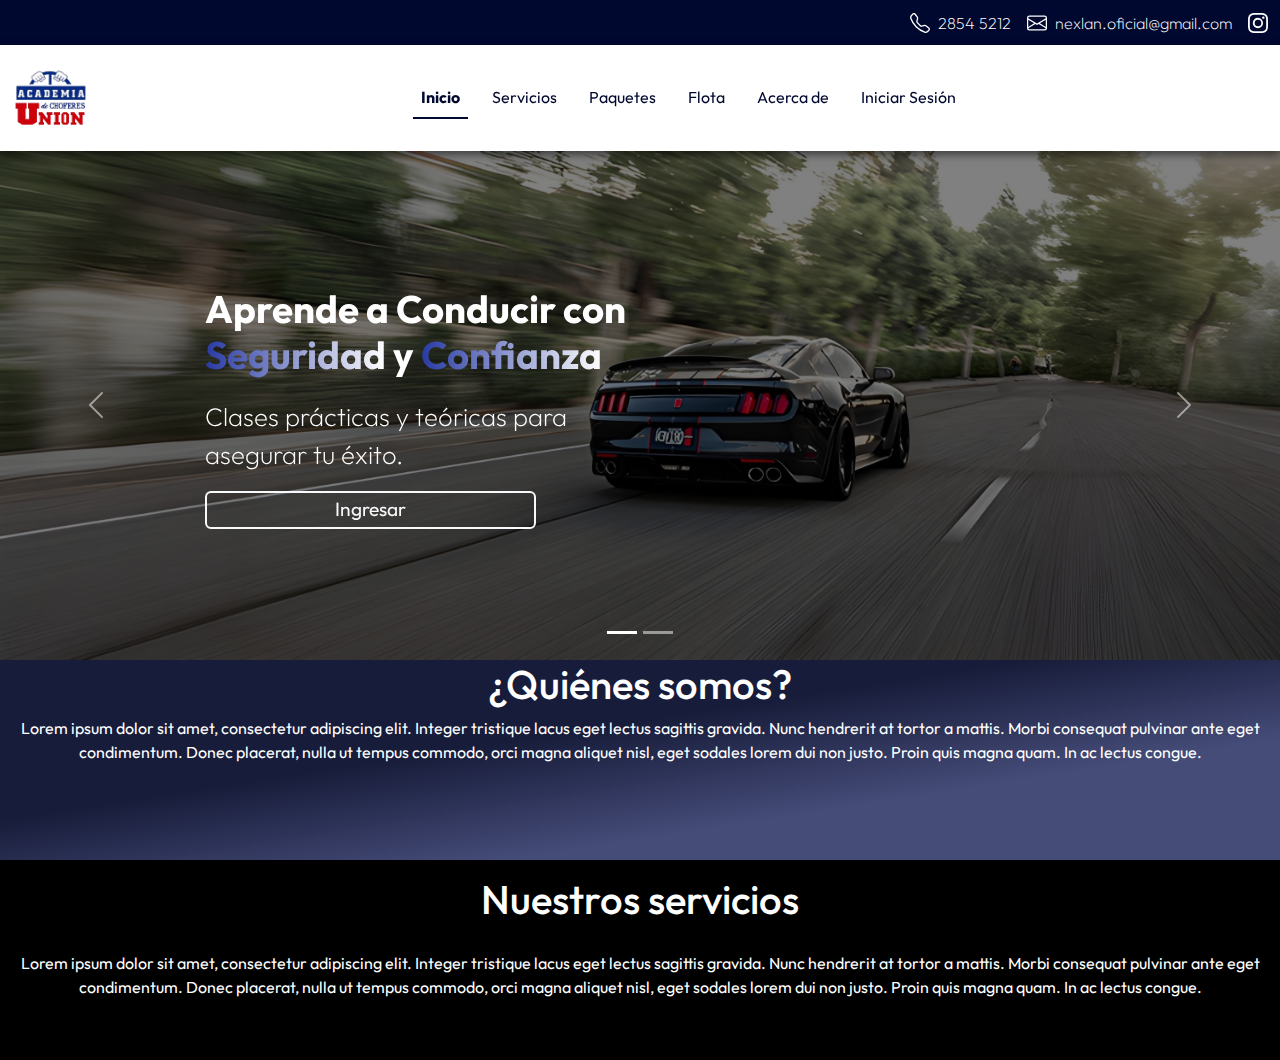
==== index.html @ 17b9abd8 "first commit" ====
<!DOCTYPE html>

<html>

<head>
  <meta charset="utf-8">
  <meta http-equiv="X-UA-Compatible" content="IE=edge">
  <title></title>
  <meta name="description" content="">
  <meta name="viewport" content="width=device-width, initial-scale=1">
  <link rel="stylesheet" href="css/style.css">
  <link href="https://cdn.jsdelivr.net/npm/bootstrap@5.3.3/dist/css/bootstrap.min.css" rel="stylesheet"
    integrity="sha384-QWTKZyjpPEjISv5WaRU9OFeRpok6YctnYmDr5pNlyT2bRjXh0JMhjY6hW+ALEwIH" crossorigin="anonymous">

</head>

<body>



  
<!-- Header -->

  <nav class="navbar header-web">

    <div class="container-fluid">

      <div class="d-flex ms-auto align-items-center ">

        <!-- Icono de Teléfono & Número -->
        <svg xmlns="http://www.w3.org/2000/svg" width="20" height="20" fill="currentColor" class="bi bi-telephone"
          viewBox="0 0 16 16">
          <path
            d="M3.654 1.328a.678.678 0 0 0-1.015-.063L1.605 2.3c-.483.484-.661 1.169-.45 1.77a17.6 17.6 0 0 0 4.168 6.608 17.6 17.6 0 0 0 6.608 4.168c.601.211 1.286.033 1.77-.45l1.034-1.034a.678.678 0 0 0-.063-1.015l-2.307-1.794a.68.68 0 0 0-.58-.122l-2.19.547a1.75 1.75 0 0 1-1.657-.459L5.482 8.062a1.75 1.75 0 0 1-.46-1.657l.548-2.19a.68.68 0 0 0-.122-.58zM1.884.511a1.745 1.745 0 0 1 2.612.163L6.29 2.98c.329.423.445.974.315 1.494l-.547 2.19a.68.68 0 0 0 .178.643l2.457 2.457a.68.68 0 0 0 .644.178l2.189-.547a1.75 1.75 0 0 1 1.494.315l2.306 1.794c.829.645.905 1.87.163 2.611l-1.034 1.034c-.74.74-1.846 1.065-2.877.702a18.6 18.6 0 0 1-7.01-4.42 18.6 18.6 0 0 1-4.42-7.009c-.362-1.03-.037-2.137.703-2.877z" />
        </svg>
        <a class="nav-link ms-2 font-weight-header" href="#">2854 5212</a>

        <!-- Icono de Correo y Correo -->
        <svg xmlns="http://www.w3.org/2000/svg" width="20" height="20" fill="currentColor" class="bi bi-envelope ms-3"
          viewBox="0 0 16 16">
          <path
            d="M0 4a2 2 0 0 1 2-2h12a2 2 0 0 1 2 2v8a2 2 0 0 1-2 2H2a2 2 0 0 1-2-2zm2-1a1 1 0 0 0-1 1v.217l7 4.2 7-4.2V4a1 1 0 0 0-1-1zm13 2.383-4.708 2.825L15 11.105zm-.034 6.876-5.64-3.471L8 9.583l-1.326-.795-5.64 3.47A1 1 0 0 0 2 13h12a1 1 0 0 0 .966-.741M1 11.105l4.708-2.897L1 5.383z" />
        </svg>
        <a class="nav-link ms-2 font-weight-header" href="#">nexlan.oficial@gmail.com</a>

        <!-- Icono Instagram -->
        <svg xmlns="http://www.w3.org/2000/svg" width="20" height="20" fill="currentColor" class="bi bi-instagram ms-3"
          viewBox="0 0 16 16">
          <path
            d="M8 0C5.829 0 5.556.01 4.703.048 3.85.088 3.269.222 2.76.42a3.9 3.9 0 0 0-1.417.923A3.9 3.9 0 0 0 .42 2.76C.222 3.268.087 3.85.048 4.7.01 5.555 0 5.827 0 8.001c0 2.172.01 2.444.048 3.297.04.852.174 1.433.372 1.942.205.526.478.972.923 1.417.444.445.89.719 1.416.923.51.198 1.09.333 1.942.372C5.555 15.99 5.827 16 8 16s2.444-.01 3.298-.048c.851-.04 1.434-.174 1.943-.372a3.9 3.9 0 0 0 1.416-.923c.445-.445.718-.891.923-1.417.197-.509.332-1.09.372-1.942C15.99 10.445 16 10.173 16 8s-.01-2.445-.048-3.299c-.04-.851-.175-1.433-.372-1.941a3.9 3.9 0 0 0-.923-1.417A3.9 3.9 0 0 0 13.24.42c-.51-.198-1.092-.333-1.943-.372C10.443.01 10.172 0 7.998 0zm-.717 1.442h.718c2.136 0 2.389.007 3.232.046.78.035 1.204.166 1.486.275.373.145.64.319.92.599s.453.546.598.92c.11.281.24.705.275 1.485.039.843.047 1.096.047 3.231s-.008 2.389-.047 3.232c-.035.78-.166 1.203-.275 1.485a2.5 2.5 0 0 1-.599.919c-.28.28-.546.453-.92.598-.28.11-.704.24-1.485.276-.843.038-1.096.047-3.232.047s-2.39-.009-3.233-.047c-.78-.036-1.203-.166-1.485-.276a2.5 2.5 0 0 1-.92-.598 2.5 2.5 0 0 1-.6-.92c-.109-.281-.24-.705-.275-1.485-.038-.843-.046-1.096-.046-3.233s.008-2.388.046-3.231c.036-.78.166-1.204.276-1.486.145-.373.319-.64.599-.92s.546-.453.92-.598c.282-.11.705-.24 1.485-.276.738-.034 1.024-.044 2.515-.045zm4.988 1.328a.96.96 0 1 0 0 1.92.96.96 0 0 0 0-1.92m-4.27 1.122a4.109 4.109 0 1 0 0 8.217 4.109 4.109 0 0 0 0-8.217m0 1.441a2.667 2.667 0 1 1 0 5.334 2.667 2.667 0 0 1 0-5.334" />
        </svg>

      </div>
    </div>
  </nav>





<!-- Navbar -->

  <nav class="navbar sticky-top navbar-expand-lg navbar-color">

    <div class="container-fluid">

      <a class="navbar-brand" href="#">
        <img src="img/union.png" alt="" width="80" height="80">
      </a>

      <button class="navbar-toggler" type="button" data-bs-toggle="collapse" data-bs-target="#navbarText"
        aria-controls="navbarText" aria-expanded="false" aria-label="Toggle navigation">
        <span class="navbar-toggler-icon"></span>
      </button>

      <div class="collapse navbar-collapse" id="navbarText">

        <ul class="navbar-nav mx-auto nav-underline">

          <li class="nav-item">
            <a class="nav-link active color-azul-oscuro " aria-current="page" href="#">Inicio</a>
          </li>
          <li class="nav-item">
            <a class="nav-link color-azul-oscuro" href="#">Servicios</a>
          </li>
          <li class="nav-item">
            <a class="nav-link color-azul-oscuro" href="#">Paquetes</a>
          </li>
          <li class="nav-item">
            <a class="nav-link color-azul-oscuro" href="#">Flota</a>
          </li>

          <li class="nav-item">
            <a class="nav-link color-azul-oscuro" aria-current="page" href="#">Acerca de</a>
          </li>
          <li class="nav-item">
            <a class="nav-link color-azul-oscuro" href="login.html.php">Iniciar Sesión</a>
          </li>

        </ul>
      </div>
    </div>
  </nav>






<!-- Carousel -->

<div id="carouselExampleCaptions" class="carousel slide">

  <div class="carousel-indicators">
    <button type="button" data-bs-target="#carouselExampleCaptions" data-bs-slide-to="0" class="active" aria-current="true" aria-label="Slide 1"></button>
    <button type="button" data-bs-target="#carouselExampleCaptions" data-bs-slide-to="1" aria-label="Slide 2"></button>
  </div>

  <div class="carousel-inner">

    <div class="carousel-item active">

            <img src="img/carnew.jpg" class="d-block w-100 oscurecer-imagen" alt="...">

            <div class="carousel-caption d-block texto-carousel">
              <h5 id="hero-title" >Aprende a Conducir con <br> <span class="gradiente-texto">Seguridad</span> y <span class="gradiente-texto">Confianza</span></h5>
              <p id="hero-text">Clases prácticas y teóricas para <br> asegurar tu éxito.</p>
              <a href="login.html.php" class="btn btn-outline-light btn-ingresar" role="button">Ingresar</a>
            </div>

    </div>

    <div class="carousel-item">

      <img src="img/person-taking-driver-s-license-exam (1).jpg" class="d-block w-100 oscurecer-imagen" alt="...">

      <div class="carousel-caption d-block texto-carousel">
              <h5 id="hero-title" >Aprende a Conducir con <br> <span class="gradiente-texto">Seguridad</span> y <span class="gradiente-texto">Confianza</span></h5>
              <p id="hero-text">Clases prácticas y teóricas para <br> asegurar tu éxito.</p>
              <a href="login.html.php" class="btn btn-outline-light btn-ingresar" role="button">Ingresar</a>
            </div>

    </div>

  </div>

  <button class="carousel-control-prev" type="button" data-bs-target="#carouselExampleCaptions" data-bs-slide="prev">
    <span class="carousel-control-prev-icon" aria-hidden="true"></span>
    <span class="visually-hidden">Previous</span>
  </button>
  
  <button class="carousel-control-next" type="button" data-bs-target="#carouselExampleCaptions" data-bs-slide="next">
    <span class="carousel-control-next-icon" aria-hidden="true"></span>
    <span class="visually-hidden">Next</span>
  </button>

</div>


<!-- Quiénes somos -->

<div class="seccion-quienes-somos">
  <div class="row">
    <div class="col-md-12">
      <div class="seccion-quienes-somos">
        <h1 class="text-white text-center">¿Quiénes somos?</h1>
        <p class="text-white text-center">
          Lorem ipsum dolor sit amet, consectetur adipiscing elit. Integer tristique lacus eget lectus sagittis gravida. Nunc hendrerit at tortor a mattis. Morbi consequat pulvinar ante eget condimentum. Donec placerat, nulla ut tempus commodo, orci magna aliquet nisl, eget sodales lorem dui non justo. Proin quis magna quam. In ac lectus congue.
        </p>
      </div>
    </div>
</div>


<div class="seccion-nuestros-servicios">
  <h1 id="title-nuestros-servicios">Nuestros servicios</h1>
  <p id="text-nuestros-servicios">
    Lorem ipsum dolor sit amet, consectetur adipiscing elit. Integer tristique lacus eget lectus sagittis gravida. Nunc hendrerit at tortor a mattis. Morbi consequat pulvinar ante eget condimentum. Donec placerat, nulla ut tempus commodo, orci magna aliquet nisl, eget sodales lorem dui non justo. Proin quis magna quam. In ac lectus congue.
  </p>
</div>






























  <script src="js/script.js" async defer></script>
  <script src="https://cdn.jsdelivr.net/npm/bootstrap@5.3.3/dist/js/bootstrap.bundle.min.js"
    integrity="sha384-YvpcrYf0tY3lHB60NNkmXc5s9fDVZLESaAA55NDzOxhy9GkcIdslK1eN7N6jIeHz" crossorigin="anonymous">
  </script>
</body>

</html>
---- css/style.css ----
@import url('https://fonts.googleapis.com/css2?family=Outfit:wght@100..900&display=swap');

*,
::after,
::before {
  box-sizing: border-box;
}

body {
  font-family: "Outfit", sans-serif !important;
  overflow-y: scroll;
  margin: 0;
  background-position: center bottom;
  background-size: cover;
  --fc-today-bg-color: rgb(255 213 0 / 40%);
  --fc-neutral-bg-color: hsla(0, 0%, 77%, 0.3);
}


/**************************** Header ******************************/

.font-weight-header {
  font-weight: 200 !important;
}

.header-web {
  background-color: #01082F;
  color: white;
  height: 45px;
}

/******************************************************************/



/******************************** Navbar **********************************/

.navbar-color {
  background-color: #ffffff;
  box-shadow: 0 4px 8px rgba(0, 0, 0, 0.5);
}

.centrar-vertical {
  margin: 0;
  position: absolute;
  top: 50%;
  -ms-transform: translateY(-50%);
  transform: translateY(-50%);
}

.color-azul-oscuro {
  color: #01082F !important;
}

/*************************************************************************/



/*************************************************************/
.texto-carousel {
  text-align: left !important;
  padding: 1% 1% !important;
  width: 480px !important;
  top: 24% !important;
}

#hero-title {
  font-weight: bold !important;
  font-size: 3vw !important;
}

#hero-text {
  margin-top: 20px !important;
  font-size: 2vw !important;
  font-weight: 200 !important;
}

.btn-ingresar {
  font-size: 1.5vw !important;
  padding: 2.5px 10vw !important;
  border-width: 0.2vw !important;
}

/*************************************************************/




/**************************************************************************/
.oscurecer-imagen {
  filter: brightness(50%) !important;
}


.gradiente-texto {
  background: linear-gradient(to right, #283AA4, #FFFFFF);
  -webkit-background-clip: text;
  background-clip: text;
  color: transparent;
}

/**************************************************************************/





/***************************************************************************/
.seccion-quienes-somos {
  background: linear-gradient(to bottom right, #171C3A 40%, #454C78 70%);
  height: 200px;
  /* Altura de la sección, ajusta según necesites */
}

#title-quienes-somos {
  color: #FFFFFF;
  text-align: center;
  padding-top: 15px;

}

#text-quienes-somos {
  color: #FFFFFF;
  text-align: center;
  padding-top: 20px;
}

/***************************************************************************/



/***************************************************************************/
.seccion-nuestros-servicios {
  background: rgb(0, 0, 0);
  height: 200px;
  /* Altura de la sección, ajusta según necesites */
}

#title-nuestros-servicios {
  color: #FFFFFF;
  text-align: center;
  padding-top: 15px;
}

#text-nuestros-servicios {
  color: #FFFFFF;
  text-align: center;
  padding-top: 20px;
}

/***************************************************************************/






/****************************  SIDE BAR  *************************************/

.wrapper {
  align-items: stretch;
  display: flex;
  width: 100%;
}

#sidebar {
  background-color: #01082F;
  max-width: 264px;
  min-width: 264px;
  transition: all 0.35s ease-in-out;
  box-shadow: 0 0 35px 0 rgba(49, 57, 66, 0.5);
  z-index: 1040;
}

/* Sidebar collapse */
#sidebar.collapsed {
  margin-left: -264px;
}

.main {
  display: flex;
  flex-direction: column;
  min-height: 100vh;
  width: 100%;
  overflow: hidden;
  transition: all 0.35s ease-in-out;
}


.sidebar-nav {
  padding: 0;
}

.sidebar-header {
  color: #ffffff;
  font-size: .75rem;
  padding: .350rem 1.5rem .375rem;
}

.sidebar-link-dashboard{
    text-decoration: none;
    padding: .625rem 1.625rem;
    color: #ffffff;
    position: relative;
    display: block;
    font-size: 1rem;
    transition: color 0.3s, background-color 0.3s; 
}

a.sidebar-link {
  text-decoration: none;
  padding: .625rem 1.625rem;
  color: #a3a3a3;
  position: relative;
  display: block;
  font-size: 1rem;
  transition: color 0.3s, background-color 0.3s;
}

.sidebar-link:hover {
  /* Blanco para el fondo del enlace */
  color: #ffffff;
  /* Azul oscuro para el texto del enlace */
  /* Borde redondeado */
}

.separar-items {
  padding-bottom: 12px;
}


.separar-headers {
  padding-top: 40px;
}

.separar-hijos {
  padding-left: 27px;
}

.hr-color{
  color: #ffffff;
}

/*****************************************************************************/




/***************************** Arrows sidebar ****************************************/

.sidebar-link[data-bs-toggle="collapse"]::after {
  border: solid;
  border-width: 0 .075rem .075rem 0;
  content: "";
  display: inline-block;
  padding: 2px;
  position: absolute;
  right: 1.5rem;
  top: 1.4rem;
  transform: rotate(-135deg);
  transition: all .2s ease-out;
}

.sidebar-link[data-bs-toggle="collapse"].collapsed::after {
  transform: rotate(45deg);
  transition: all .2s ease-out;
}

/*************************************************************************************/




/************************************************************************************/



.btn-azul {
  background-color: #2F44B9 !important;
  color: white !important;
}


.modal {
  z-index: 1050; 
}
       
.search-icon-container {
  display: flex;
  align-items: center;
}
.search-icon-container form {
  margin-right: 10px; 
}


.table-light{
  --bs-table-bg: #ffffff !important;
}

.color-gris{
  background-color: #F4F4F4 !important;
}

#header-tabla {
    position: relative;
    background-color: #fff; 
}






#iconoEstudiante{
  fill: var(--bs-primary) !important; 
}

#iconoInstructor{
  fill: var(--bs-warning) !important; 
}

#iconoTeorico{
  fill: var(--bs-success) !important; 
}

#iconoVehiculo{
  fill: var(--bs-info) !important; 
}

.custom-title {
  font-size: 14px; 
}

.number-display {
  font-size: 28px !important;
}


.fc-header-toolbar{
  margin: 24px 10px 24px 10px;
}
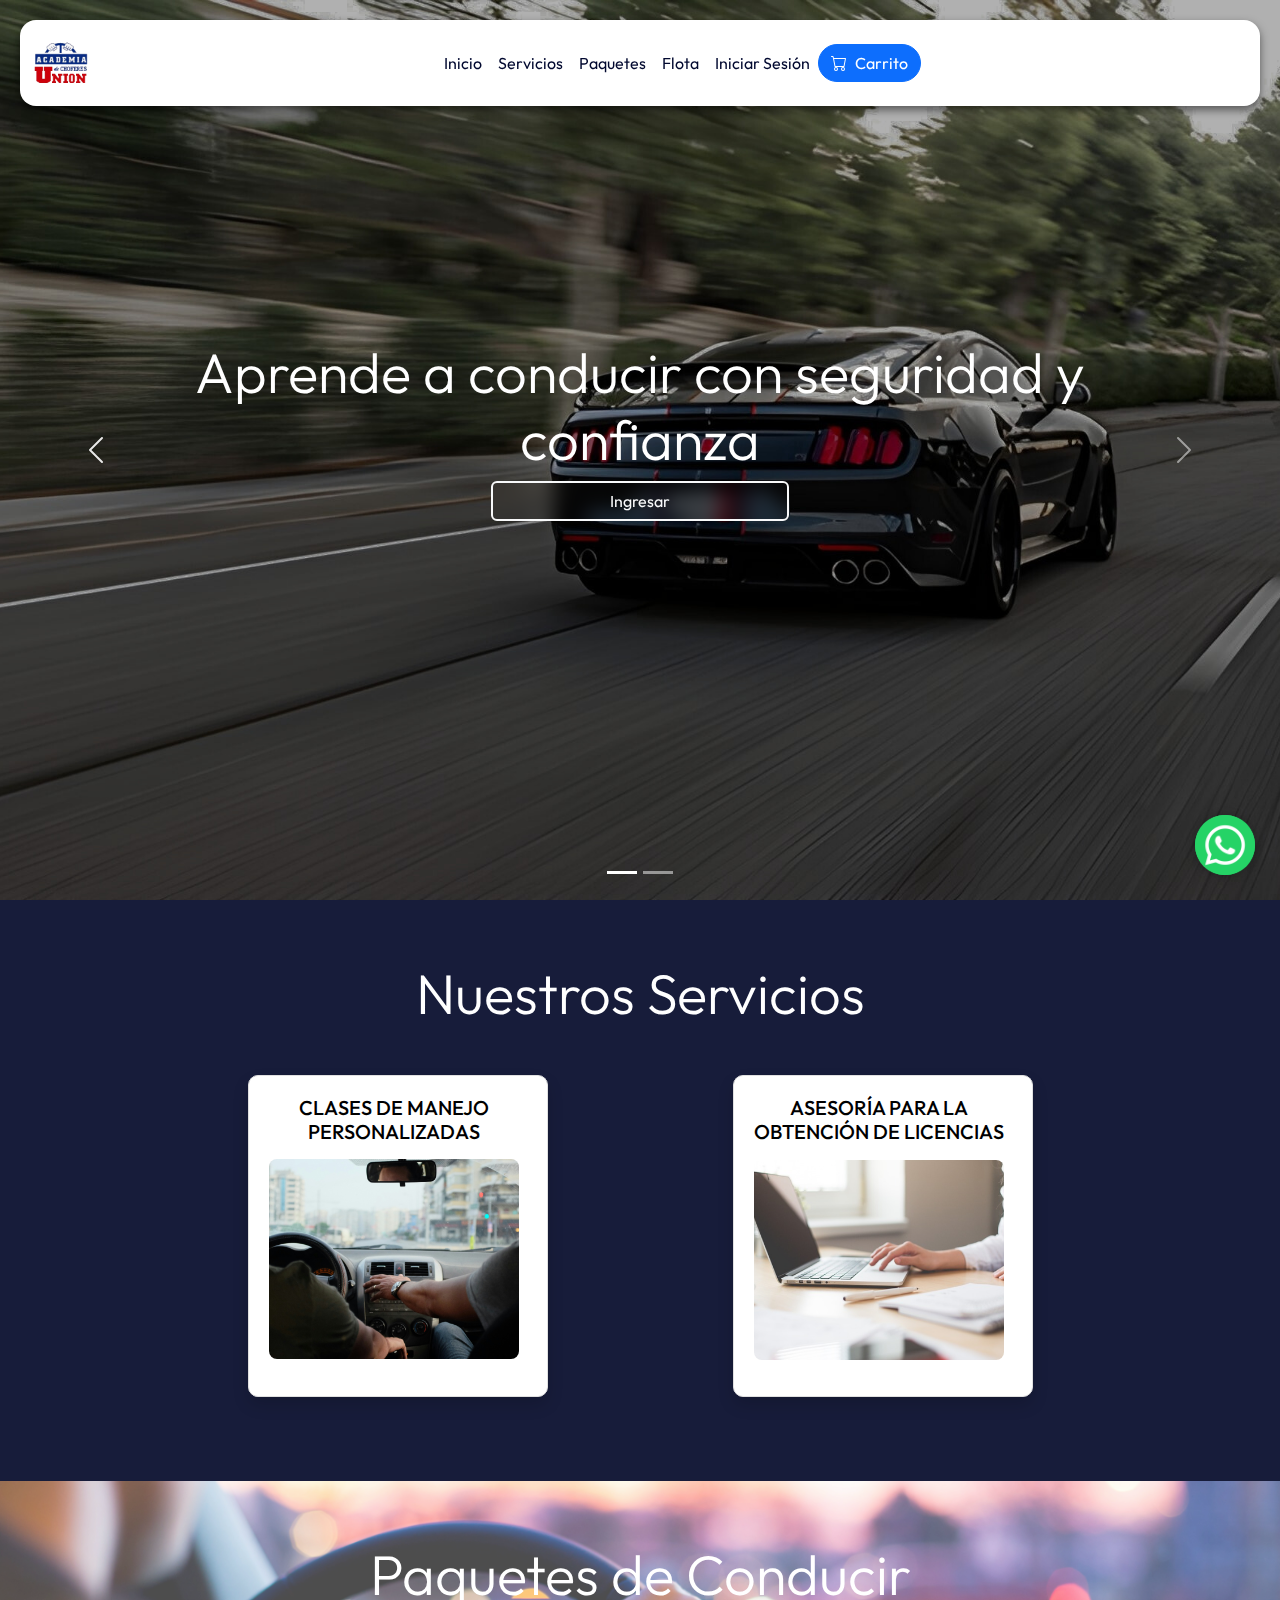
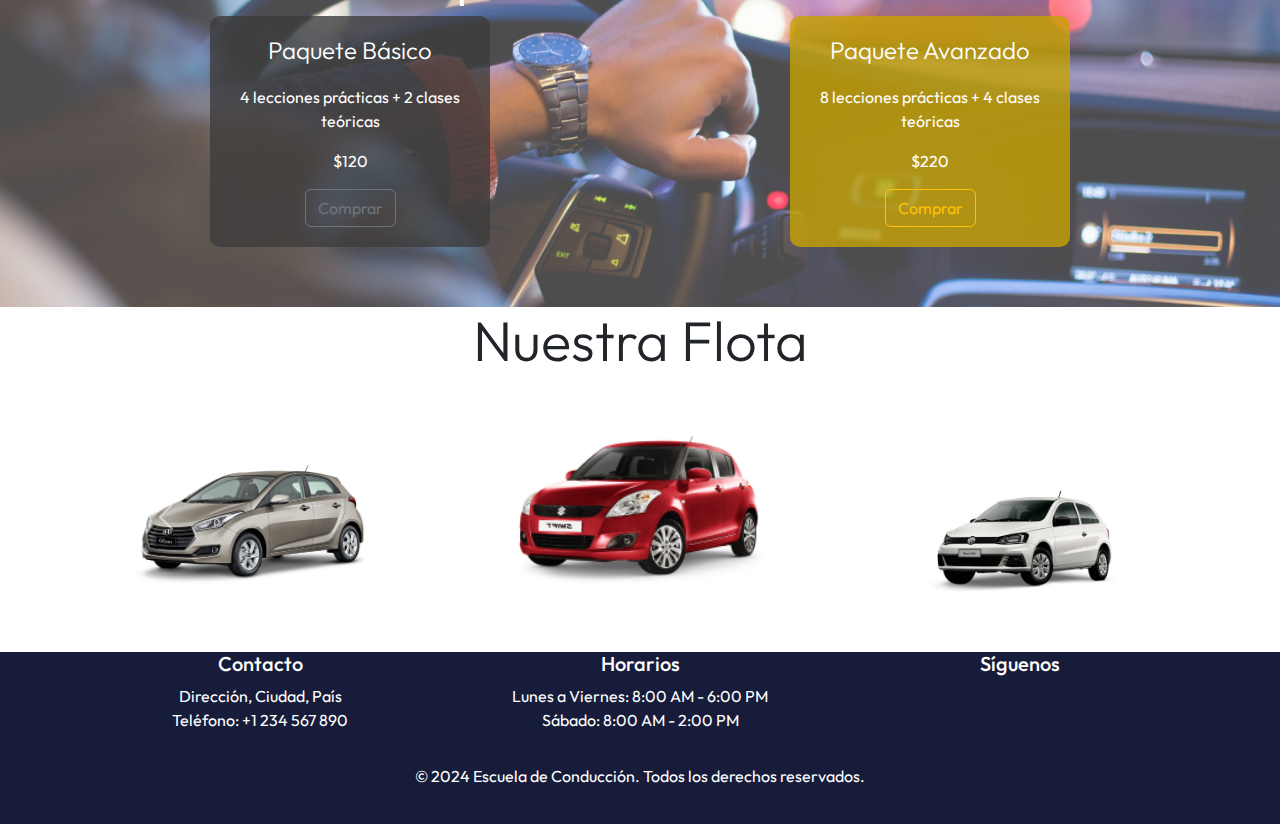
==== commit 350d0cc2: "Inicializando el repositorio con los archivos actuales" ====
--- a/index.html
+++ b/index.html
@@ -18,54 +18,16 @@
 
 
 
-  
-<!-- Header -->
-
-  <nav class="navbar header-web">
+
+
+<!-- Navbar -->
+
+  <nav id="navbar-index" class="navbar fixed-top navbar-expand-lg navbar-color">
 
     <div class="container-fluid">
 
-      <div class="d-flex ms-auto align-items-center ">
-
-        <!-- Icono de Teléfono & Número -->
-        <svg xmlns="http://www.w3.org/2000/svg" width="20" height="20" fill="currentColor" class="bi bi-telephone"
-          viewBox="0 0 16 16">
-          <path
-            d="M3.654 1.328a.678.678 0 0 0-1.015-.063L1.605 2.3c-.483.484-.661 1.169-.45 1.77a17.6 17.6 0 0 0 4.168 6.608 17.6 17.6 0 0 0 6.608 4.168c.601.211 1.286.033 1.77-.45l1.034-1.034a.678.678 0 0 0-.063-1.015l-2.307-1.794a.68.68 0 0 0-.58-.122l-2.19.547a1.75 1.75 0 0 1-1.657-.459L5.482 8.062a1.75 1.75 0 0 1-.46-1.657l.548-2.19a.68.68 0 0 0-.122-.58zM1.884.511a1.745 1.745 0 0 1 2.612.163L6.29 2.98c.329.423.445.974.315 1.494l-.547 2.19a.68.68 0 0 0 .178.643l2.457 2.457a.68.68 0 0 0 .644.178l2.189-.547a1.75 1.75 0 0 1 1.494.315l2.306 1.794c.829.645.905 1.87.163 2.611l-1.034 1.034c-.74.74-1.846 1.065-2.877.702a18.6 18.6 0 0 1-7.01-4.42 18.6 18.6 0 0 1-4.42-7.009c-.362-1.03-.037-2.137.703-2.877z" />
-        </svg>
-        <a class="nav-link ms-2 font-weight-header" href="#">2854 5212</a>
-
-        <!-- Icono de Correo y Correo -->
-        <svg xmlns="http://www.w3.org/2000/svg" width="20" height="20" fill="currentColor" class="bi bi-envelope ms-3"
-          viewBox="0 0 16 16">
-          <path
-            d="M0 4a2 2 0 0 1 2-2h12a2 2 0 0 1 2 2v8a2 2 0 0 1-2 2H2a2 2 0 0 1-2-2zm2-1a1 1 0 0 0-1 1v.217l7 4.2 7-4.2V4a1 1 0 0 0-1-1zm13 2.383-4.708 2.825L15 11.105zm-.034 6.876-5.64-3.471L8 9.583l-1.326-.795-5.64 3.47A1 1 0 0 0 2 13h12a1 1 0 0 0 .966-.741M1 11.105l4.708-2.897L1 5.383z" />
-        </svg>
-        <a class="nav-link ms-2 font-weight-header" href="#">nexlan.oficial@gmail.com</a>
-
-        <!-- Icono Instagram -->
-        <svg xmlns="http://www.w3.org/2000/svg" width="20" height="20" fill="currentColor" class="bi bi-instagram ms-3"
-          viewBox="0 0 16 16">
-          <path
-            d="M8 0C5.829 0 5.556.01 4.703.048 3.85.088 3.269.222 2.76.42a3.9 3.9 0 0 0-1.417.923A3.9 3.9 0 0 0 .42 2.76C.222 3.268.087 3.85.048 4.7.01 5.555 0 5.827 0 8.001c0 2.172.01 2.444.048 3.297.04.852.174 1.433.372 1.942.205.526.478.972.923 1.417.444.445.89.719 1.416.923.51.198 1.09.333 1.942.372C5.555 15.99 5.827 16 8 16s2.444-.01 3.298-.048c.851-.04 1.434-.174 1.943-.372a3.9 3.9 0 0 0 1.416-.923c.445-.445.718-.891.923-1.417.197-.509.332-1.09.372-1.942C15.99 10.445 16 10.173 16 8s-.01-2.445-.048-3.299c-.04-.851-.175-1.433-.372-1.941a3.9 3.9 0 0 0-.923-1.417A3.9 3.9 0 0 0 13.24.42c-.51-.198-1.092-.333-1.943-.372C10.443.01 10.172 0 7.998 0zm-.717 1.442h.718c2.136 0 2.389.007 3.232.046.78.035 1.204.166 1.486.275.373.145.64.319.92.599s.453.546.598.92c.11.281.24.705.275 1.485.039.843.047 1.096.047 3.231s-.008 2.389-.047 3.232c-.035.78-.166 1.203-.275 1.485a2.5 2.5 0 0 1-.599.919c-.28.28-.546.453-.92.598-.28.11-.704.24-1.485.276-.843.038-1.096.047-3.232.047s-2.39-.009-3.233-.047c-.78-.036-1.203-.166-1.485-.276a2.5 2.5 0 0 1-.92-.598 2.5 2.5 0 0 1-.6-.92c-.109-.281-.24-.705-.275-1.485-.038-.843-.046-1.096-.046-3.233s.008-2.388.046-3.231c.036-.78.166-1.204.276-1.486.145-.373.319-.64.599-.92s.546-.453.92-.598c.282-.11.705-.24 1.485-.276.738-.034 1.024-.044 2.515-.045zm4.988 1.328a.96.96 0 1 0 0 1.92.96.96 0 0 0 0-1.92m-4.27 1.122a4.109 4.109 0 1 0 0 8.217 4.109 4.109 0 0 0 0-8.217m0 1.441a2.667 2.667 0 1 1 0 5.334 2.667 2.667 0 0 1 0-5.334" />
-        </svg>
-
-      </div>
-    </div>
-  </nav>
-
-
-
-
-
-<!-- Navbar -->
-
-  <nav class="navbar sticky-top navbar-expand-lg navbar-color">
-
-    <div class="container-fluid">
-
       <a class="navbar-brand" href="#">
-        <img src="img/union.png" alt="" width="80" height="80">
+        <img src="img/union.png" alt="" width="60" height="60">
       </a>
 
       <button class="navbar-toggler" type="button" data-bs-toggle="collapse" data-bs-target="#navbarText"
@@ -73,42 +35,57 @@
         <span class="navbar-toggler-icon"></span>
       </button>
 
+      
       <div class="collapse navbar-collapse" id="navbarText">
 
-        <ul class="navbar-nav mx-auto nav-underline">
-
-          <li class="nav-item">
+        <ul class="navbar-nav mx-auto text-center align-items-center">
+
+          <li class="nav-item nav-underlining">
             <a class="nav-link active color-azul-oscuro " aria-current="page" href="#">Inicio</a>
           </li>
-          <li class="nav-item">
-            <a class="nav-link color-azul-oscuro" href="#">Servicios</a>
+
+          <li class="nav-item nav-underlining">
+            <a class="nav-link color-azul-oscuro" href="#nuestros-servicios-seccion">Servicios</a>
           </li>
-          <li class="nav-item">
-            <a class="nav-link color-azul-oscuro" href="#">Paquetes</a>
+
+          <li class="nav-item nav-underlining">
+            <a class="nav-link color-azul-oscuro" href="#Packs">Paquetes</a>
           </li>
-          <li class="nav-item">
-            <a class="nav-link color-azul-oscuro" href="#">Flota</a>
+
+          <li class="nav-item nav-underlining">
+            <a class="nav-link color-azul-oscuro" href="#Flo">Flota</a>
           </li>
 
-          <li class="nav-item">
+          <!--<li class="nav-item nav-underlining">
             <a class="nav-link color-azul-oscuro" aria-current="page" href="#">Acerca de</a>
-          </li>
-          <li class="nav-item">
+          </li>-->
+
+          <li class="nav-item nav-underlining">
             <a class="nav-link color-azul-oscuro" href="login.html.php">Iniciar Sesión</a>
           </li>
 
+          <li class="nav-item">
+            <a class="btn btn-primary d-flex align-items-center justify-content-center" href="carrito.html" role="button" style="border-radius: 20px;">
+              <svg xmlns="http://www.w3.org/2000/svg" width="16" height="16" fill="currentColor" class="bi bi-cart me-2" viewBox="0 0 16 16">
+                <path d="M0 1.5A.5.5 0 0 1 .5 1H2a.5.5 0 0 1 .485.379L2.89 3H14.5a.5.5 0 0 1 .491.592l-1.5 8A.5.5 0 0 1 13 12H4a.5.5 0 0 1-.491-.408L2.01 3.607 1.61 2H.5a.5.5 0 0 1-.5-.5M3.102 4l1.313 7h8.17l1.313-7zM5 12a2 2 0 1 0 0 4 2 2 0 0 0 0-4m7 0a2 2 0 1 0 0 4 2 2 0 0 0 0-4m-7 1a1 1 0 1 1 0 2 1 1 0 0 1 0-2m7 0a1 1 0 1 1 0 2 1 1 0 0 1 0-2"/>
+              </svg>
+              Carrito
+            </a>
+          </li>
+
         </ul>
-      </div>
+
+      </div>
+
+      
     </div>
   </nav>
 
 
 
 
-
-
 <!-- Carousel -->
-
+<div id="In">
 <div id="carouselExampleCaptions" class="carousel slide">
 
   <div class="carousel-indicators">
@@ -118,28 +95,20 @@
 
   <div class="carousel-inner">
 
-    <div class="carousel-item active">
-
-            <img src="img/carnew.jpg" class="d-block w-100 oscurecer-imagen" alt="...">
-
-            <div class="carousel-caption d-block texto-carousel">
-              <h5 id="hero-title" >Aprende a Conducir con <br> <span class="gradiente-texto">Seguridad</span> y <span class="gradiente-texto">Confianza</span></h5>
-              <p id="hero-text">Clases prácticas y teóricas para <br> asegurar tu éxito.</p>
-              <a href="login.html.php" class="btn btn-outline-light btn-ingresar" role="button">Ingresar</a>
-            </div>
-
-    </div>
-
-    <div class="carousel-item">
-
-      <img src="img/person-taking-driver-s-license-exam (1).jpg" class="d-block w-100 oscurecer-imagen" alt="...">
-
-      <div class="carousel-caption d-block texto-carousel">
-              <h5 id="hero-title" >Aprende a Conducir con <br> <span class="gradiente-texto">Seguridad</span> y <span class="gradiente-texto">Confianza</span></h5>
-              <p id="hero-text">Clases prácticas y teóricas para <br> asegurar tu éxito.</p>
-              <a href="login.html.php" class="btn btn-outline-light btn-ingresar" role="button">Ingresar</a>
-            </div>
-
+    <div class="carousel-item carousel-image bg-img-1 active">
+      <!-- <img src="img/carnew.jpg" class="d-block w-100" alt="..."> -->
+      <div class="carousel-caption d-flex flex-column justify-content-center align-items-center">
+        <h1 class="display-4"> Aprende a conducir con seguridad y confianza </h1>
+        <a href="login.html.php" class="btn btn-outline-light btn-ingresar col-lg-4 col-8" role="button">Ingresar</a>
+      </div>
+    </div>
+
+    <div class="carousel-item carousel-image-2 bg-img-2">
+      <!-- <img src="img/carnew.jpg" class="d-block w-100" alt="..."> -->
+      <div class="carousel-caption d-flex flex-column justify-content-center align-items-center">
+        <h1 class="display-4"> Aprende a conducir con seguridad y confianza </h1>
+        <a href="login.html.php" class="btn btn-outline-light btn-ingresar col-lg-4 col-8" role="button">Ingresar</a>
+      </div>
     </div>
 
   </div>
@@ -148,18 +117,23 @@
     <span class="carousel-control-prev-icon" aria-hidden="true"></span>
     <span class="visually-hidden">Previous</span>
   </button>
-  
+
   <button class="carousel-control-next" type="button" data-bs-target="#carouselExampleCaptions" data-bs-slide="next">
     <span class="carousel-control-next-icon" aria-hidden="true"></span>
     <span class="visually-hidden">Next</span>
   </button>
 
 </div>
+</div>
+
+
+
+
 
 
 <!-- Quiénes somos -->
 
-<div class="seccion-quienes-somos">
+<!-- <div class="seccion-quienes-somos">
   <div class="row">
     <div class="col-md-12">
       <div class="seccion-quienes-somos">
@@ -169,46 +143,372 @@
         </p>
       </div>
     </div>
-</div>
-
-
-<div class="seccion-nuestros-servicios">
-  <h1 id="title-nuestros-servicios">Nuestros servicios</h1>
-  <p id="text-nuestros-servicios">
-    Lorem ipsum dolor sit amet, consectetur adipiscing elit. Integer tristique lacus eget lectus sagittis gravida. Nunc hendrerit at tortor a mattis. Morbi consequat pulvinar ante eget condimentum. Donec placerat, nulla ut tempus commodo, orci magna aliquet nisl, eget sodales lorem dui non justo. Proin quis magna quam. In ac lectus congue.
-  </p>
-</div>
-
-
-
-
-
-
-
-
-
-
-
-
-
-
-
-
-
-
-
-
-
-
-
-
-
-
-
-
-
-
-  <script src="js/script.js" async defer></script>
+</div> -->
+
+<!-- Sección de Servicios ofrecidos por la escuela -->
+<div id="nuestros-servicios-seccion">
+  <section class="services-section">
+      <div class="container" id="servicios-container">
+          <!-- Título de la sección -->
+          <h1 class="display-4 text-center mb-5" id="servicios-titulo-principal">Nuestros Servicios</h1>
+          <div class="row justify-content-center" id="servicios-row">
+
+
+              <!-- Primer servicio -->
+              <div class="col-md-5 col-sm-12 mb-4" id="servicio-columna-1">
+                  <div class="servicio-item shadow h-100" 
+                       id="servicio-item-1" 
+                       data-bs-toggle="modal" 
+                       data-bs-target="#staticBackdrop">
+                      <div class="servicio-contenido" id="servicio-contenido-1">
+                          <div class="row g-0 align-items-center">
+                              <div class="col me-2">
+                                  <div class="text-xs fw-bold text-black text-uppercase mb-1">
+                                      <h5 id="servicio-titulo-1">Clases de Manejo Personalizadas</h5>
+                                  </div>
+                                  <div class="px-0">
+                                      <img src="img/thumbnail.png" 
+                                           class="servicio-imagen mb-3" 
+                                           alt="Servicio 1" 
+                                           id="servicio-imagen-1">
+                                  </div>
+                              </div>
+                          </div>
+                      </div>
+                  </div>
+              </div>
+              
+              <!-- Segundo servicio -->
+              <div class="col-md-5 col-sm-12 mb-4" id="servicio-columna-2">
+                  <div class="servicio-item shadow h-100" 
+                       id="servicio-item-2" 
+                       data-bs-toggle="modal" 
+                       data-bs-target="#serviceModal2">
+                      <div class="servicio-contenido" id="servicio-contenido-2">
+                          <div class="row g-0 align-items-center">
+                              <div class="col me-2">
+                                  <div class="text-xs fw-bold text-black text-uppercase mb-3">
+                                      <h5 id="servicio-titulo-2">Asesoría para la obtención de licencias</h5>
+                                  </div>
+                                  <div class="px-0">
+                                      <img src="img/thumbnail2.png" 
+                                           class="servicio-imagen mb-3" 
+                                           alt="Servicio 2" 
+                                           id="servicio-imagen-2">
+                                  </div>
+                              </div>
+                          </div>
+                      </div>
+                  </div>
+              </div>
+          </div>
+      </div>
+  </section>
+</div>
+
+
+<!-- Modal para la primera tarjeta -->
+
+  <!-- Modal -->
+  <div class="modal fade" id="staticBackdrop" data-bs-backdrop="static" data-bs-keyboard="false" tabindex="-1" aria-labelledby="staticBackdropLabel" aria-hidden="true">
+    <div class="modal-dialog modal-dialog-scrollable">
+      <div class="modal-content">
+        <div class="modal-header">
+          <h1 class="modal-title fs-5" id="staticBackdropLabel">Clases de Manejo Personalizadas</h1>
+          <button type="button" class="btn-close" data-bs-dismiss="modal" aria-label="Close"></button>
+        </div>
+        <div class="modal-body">
+            <img src="img/thumbnail.png" class="img-fluid mb-3" alt="Servicio 1">
+            <p><li>Instructores calificados</li></p>
+            <p><li>Prácticas en diferentes tipos de vehículos</li></p>
+            <p><li>Horarios flexibles</li></p>
+            <p><li>Clases teóricas y prácticas</li></p>
+            <p><li>Simuladores de conducción</li></p>
+            <p><li>Preparación para exámenes de manejo</li></p>
+        </div>
+        <div class="modal-footer">
+          <button type="button" class="btn btn-secondary" data-bs-dismiss="modal">Cerrar</button>
+        </div>
+      </div>
+    </div>
+  </div>
+
+
+
+
+
+
+  <!-- Modal para la segunda tarjeta -->
+  <div class="modal fade" id="serviceModal2" data-bs-backdrop="static" data-bs-keyboard="false" tabindex="-1" aria-labelledby="staticBackdropLabel" aria-hidden="true">
+    <div class="modal-dialog modal-dialog-scrollable">
+      <div class="modal-content">
+        <div class="modal-header">
+          <h1 class="modal-title fs-5" id="staticBackdropLabel">Asesoría para la obtención de licencias</h1>
+          <button type="button" class="btn-close" data-bs-dismiss="modal" aria-label="Close"></button>
+        </div>
+        <div class="modal-body">
+          <img src="img/thumbnail2.png" class="img-fluid mb-3" alt="Servicio 2">
+          <p><li>Asistencia con la documentación</li></p>
+          <p><li>Simuladores de exámenes de conocimiento</li></p>
+          <p><li>Orientación sobre normativas de tránsito</li></p>
+          <p><li>Gestión de citas para pruebas</li></p>
+          <p><li>Soporte continuo hasta la obtención de la licencia</li></p>
+        </div>
+        <div class="modal-footer">
+          <button type="button" class="btn btn-secondary" data-bs-dismiss="modal">Cerrar</button>
+        </div>
+      </div>
+    </div>
+  </div>
+
+
+<!-- Modal para la segunda tarjeta -->
+<div class="modal fade" id="serviceModal2a" tabindex="-1" aria-labelledby="modalLabel2" aria-hidden="true">
+  <div class="modal-dialog modal-dialog-centered">
+    <div class="modal-content">
+      <div class="modal-header">
+        <h5 class="modal-title" id="modalLabel2">Asesoría para la obtención de licencias</h5>
+        <button type="button" class="btn-close" data-bs-dismiss="modal" aria-label="Close"></button>
+      </div>
+      <div class="modal-body">
+        <img src="img/thumbnail2.png" class="img-fluid mb-3" alt="Servicio 2">
+        <p><li>Asistencia con la documentación</li></p>
+        <p><li>Simuladores de exámenes de conocimiento</li></p>
+        <p><li>Orientación sobre normativas de tránsito</li></p>
+        <p><li>Gestión de citas para pruebas</li></p>
+        <p><li>Soporte continuo hasta la obtención de la licencia</li></p>
+      </div>
+      <div class="modal-footer">
+        <a href="#" class="btn btn-primary">Descubre más</a>
+      </div>
+    </div>
+  </div>
+</div>
+
+
+
+
+
+
+
+
+
+
+<!-- Sección Paquetes -->
+<div id="Packs">
+  <section class="paquetes">
+    <h1 class="display-4"> Paquetes de Conducir </h1>
+    <div class="paquete-cuadro">
+      <div class="paquete-item">
+        <h3 class="display-4">Paquete Básico</h3>
+        <p>4 lecciones prácticas + 2 clases teóricas</p>
+        <p>$120</p>
+        <button type="button" class="btn btn-outline-secondary" id="liveToastBtn-basico" onclick="agregarAlCarrito('Paquete Básico', 120)">Comprar</button>
+      </div>
+
+      <div class="paquete-item Avanzado">
+        <h3 class="display-4">Paquete Avanzado</h3>
+        <p>8 lecciones prácticas + 4 clases teóricas</p>
+        <p>$220</p>
+        <button type="button" class="btn btn-outline-warning" id="liveToastBtn-avanzado" onclick="agregarAlCarrito('Paquete Avanzado', 220)">Comprar</button>
+      </div>
+    </div>
+  </section>
+</div>
+
+
+
+
+
+
+
+
+
+
+
+
+
+<div id="Flo">
+<!-- Sección de Flota de Vehículos -->
+<section class="fleet-section text-center">
+    <div class="container">
+      <!-- Título de la sección -->
+      <h2 class="display-4">Nuestra Flota</h2>
+      <!-- Carrusel de vehículos -->
+      <div id="fleetCarousel" class="carousel slide" data-bs-ride="carousel" data-bs-interval="10000">
+        <div class="carousel-inner">
+          <!-- Primer set de vehículos en el carrusel -->
+          <div class="carousel-item active">
+            <div class="fleet-container">
+              <div class="fleet-card">
+                <img src="img/hyundai_hb20 1.png" class="d-block w-100" alt="Carro 1">
+              </div>
+              <div class="fleet-card">
+                <img src="img/Suzuki_swift_1.png" class="d-block w-100" alt="Carro 2">
+              </div>
+              <div class="fleet-card">
+                <img src="img/volkswagen_gol_1.png" class="d-block w-100" alt="Carro 3">
+              </div>
+            </div>
+          </div>
+          <!-- Segundo set de vehículos en el carrusel -->
+          <div class="carousel-item">
+            <div class="fleet-container">
+              <div class="fleet-card">
+                <img src="img/hyundai_hb20 1.png" class="d-block w-100" alt="Carro 4">
+              </div>
+              <div class="fleet-card">
+                <img src="img/Suzuki_swift_1.png" class="d-block w-100" alt="Carro 5">
+              </div>
+              <div class="fleet-card">
+                <img src="img/volkswagen_gol_1.png" class="d-block w-100" alt="Carro 6">
+              </div>
+            </div>
+          </div>
+          <!-- Tercer set de vehículos en el carrusel -->
+          <div class="carousel-item">
+            <div class="fleet-container">
+              <div class="fleet-card">
+                <img src="img/hyundai_hb20 1.png" class="d-block w-100" alt="Carro 7">
+              </div>
+              <div class="fleet-card">
+                <img src="img/Suzuki_swift_1.png" class="d-block w-100" alt="Carro 8">
+              </div>
+              <div class="fleet-card">
+                <img src="img/volkswagen_gol_1.png" class="d-block w-100" alt="Carro 9">
+              </div>
+            </div>
+          </div>
+        </div>
+        <!-- Controles del carrusel -->
+        <button class="carousel-control-prev" type="button" data-bs-target="#fleetCarousel" data-bs-slide="prev">
+          <span class="carousel-control-prev-icon" aria-hidden="true"></span>
+          <span class="visually-hidden">Anterior</span>
+        </button>
+        <button class="carousel-control-next" type="button" data-bs-target="#fleetCarousel" data-bs-slide="next">
+          <span class="carousel-control-next-icon" aria-hidden="true"></span>
+          <span class="visually-hidden">Siguiente</span>
+        </button>
+      </div>
+    </div>
+  </section>
+</div>
+
+
+
+
+<!-- Pie de página -->
+<footer class="footer text-center">
+  <div class="container">
+      <div class="row">
+          <!-- Sección de contacto en el pie de página -->
+          <div class="col-md-4">
+              <h5>Contacto</h5>
+              <p>Dirección, Ciudad, País<br>Teléfono: +1 234 567 890</p>
+          </div>
+          <!-- Sección de horarios en el pie de página -->
+          <div class="col-md-4">
+              <h5>Horarios</h5>
+              <p>Lunes a Viernes: 8:00 AM - 6:00 PM<br>Sábado: 8:00 AM - 2:00 PM</p>
+          </div>
+          <!-- Sección de redes sociales en el pie de página -->
+          <div class="col-md-4">
+              <h5>Síguenos</h5>
+              <a href="#" class="text-white me-2"><i class="bi bi-facebook"></i></a>
+              <a href="#" class="text-white me-2"><i class="bi bi-twitter"></i></a>
+              <a href="#" class="text-white"><i class="bi bi-instagram"></i></a>
+          </div>
+      </div>
+
+
+
+
+
+
+
+
+
+
+      
+      <!-- Texto de derechos reservados en el pie de página -->
+      <div class="mt-3">
+          <p>&copy; 2024 Escuela de Conducción. Todos los derechos reservados.</p>
+      </div>
+  </div>
+</footer>
+
+  
+<a href="https://wa.me/59891602159" target="_blank" class="whatsapp-button">
+  <img class="whatsapp-imagen" src="img/whatsapp-imgn.png" alt="Contactar por WhatsApp">
+</a>
+
+
+
+<div class="toast-container position-fixed bottom-0 start-0 p-3">
+  <div id="liveToast-avanzado" class="toast" role="alert" aria-live="assertive" aria-atomic="true">
+    <div class="toast-header">
+      <strong class="me-auto">Academia de choferes Union</strong>
+      <button type="button" class="btn-close" data-bs-dismiss="toast" aria-label="Close"></button>
+    </div>
+    <div class="toast-body">
+      Paquete avanzado agregado al carrito correctamente.
+      <div class="mt-2 pt-2 border-top">
+        <button type="button" class="btn btn-primary btn-sm" onclick="window.location.href='carrito.html'">Carrito</button>
+        <button type="button" class="btn btn-secondary btn-sm" data-bs-dismiss="toast">Cerrar</button>
+      </div>
+    </div>
+  </div>
+</div>
+
+<div class="toast-container position-fixed bottom-0 start-0 p-3">
+  <div id="liveToast-basico" class="toast" role="alert" aria-live="assertive" aria-atomic="true">
+    <div class="toast-header">
+      <strong class="me-auto">Academia de choferes Union</strong>
+      <button type="button" class="btn-close" data-bs-dismiss="toast" aria-label="Close"></button>
+    </div>
+    <div class="toast-body">
+      Paquete básico agregado al carrito correctamente.
+      <div class="mt-2 pt-2 border-top">
+        <button type="button" class="btn btn-primary btn-sm" onclick="window.location.href='carrito.html'">Carrito</button>
+        <button type="button" class="btn btn-secondary btn-sm" data-bs-dismiss="toast">Cerrar</button>
+      </div>
+    </div>
+  </div>
+</div>
+
+
+<script>
+
+
+  document.addEventListener('DOMContentLoaded', function () {
+    var toastTrigger = document.getElementById('liveToastBtn-avanzado');
+    var toastLiveExample = document.getElementById('liveToast-avanzado');
+
+    if (toastTrigger) {
+      toastTrigger.addEventListener('click', function () {
+        var toast = new bootstrap.Toast(toastLiveExample);
+        toast.show();
+      });
+    }
+  });
+
+  document.addEventListener('DOMContentLoaded', function () {
+    var toastTrigger = document.getElementById('liveToastBtn-basico');
+    var toastLiveExample = document.getElementById('liveToast-basico');
+
+    if (toastTrigger) {
+      toastTrigger.addEventListener('click', function () {
+        var toast = new bootstrap.Toast(toastLiveExample);
+        toast.show();
+      });
+    }
+  });
+  
+
+  
+</script>
+  <script src="js/carrito.js"></script>
+  <script src="js/script.js"></script>
   <script src="https://cdn.jsdelivr.net/npm/bootstrap@5.3.3/dist/js/bootstrap.bundle.min.js"
     integrity="sha384-YvpcrYf0tY3lHB60NNkmXc5s9fDVZLESaAA55NDzOxhy9GkcIdslK1eN7N6jIeHz" crossorigin="anonymous">
   </script>
--- a/css/style.css
+++ b/css/style.css
@@ -8,7 +8,7 @@
 
 body {
   font-family: "Outfit", sans-serif !important;
-  overflow-y: scroll;
+  overflow-y: auto;
   margin: 0;
   background-position: center bottom;
   background-size: cover;
@@ -16,6 +16,24 @@
   --fc-neutral-bg-color: hsla(0, 0%, 77%, 0.3);
 }
 
+body.no-scroll{
+  overflow: hidden;
+}
+
+body.dashboard-page {
+  overflow-y: hidden;
+}
+
+
+
+.main .content {
+  flex: 1;
+  overflow-y: auto;
+}
+
+a{
+  text-decoration: none !important;
+}
 
 /**************************** Header ******************************/
 
@@ -26,14 +44,22 @@
 .header-web {
   background-color: #01082F;
   color: white;
-  height: 45px;
 }
 
 /******************************************************************/
 
-
+/* Estilos específicos para los enlaces dentro del calendario */
+#calendar a {
+  color: inherit !important; /* Usa el color heredado del tema */
+  text-decoration: none !important; /* Elimina el subrayado si no lo deseas */
+}
 
 /******************************** Navbar **********************************/
+#navbar-index{
+  margin: 20px;
+  border-radius: 16px;
+}
+
 
 .navbar-color {
   background-color: #ffffff;
@@ -76,9 +102,8 @@
 }
 
 .btn-ingresar {
-  font-size: 1.5vw !important;
-  padding: 2.5px 10vw !important;
   border-width: 0.2vw !important;
+  backdrop-filter: blur(10px);  
 }
 
 /*************************************************************/
@@ -108,8 +133,7 @@
 /***************************************************************************/
 .seccion-quienes-somos {
   background: linear-gradient(to bottom right, #171C3A 40%, #454C78 70%);
-  height: 200px;
-  /* Altura de la sección, ajusta según necesites */
+  min-height: 200px;
 }
 
 #title-quienes-somos {
@@ -132,8 +156,7 @@
 /***************************************************************************/
 .seccion-nuestros-servicios {
   background: rgb(0, 0, 0);
-  height: 200px;
-  /* Altura de la sección, ajusta según necesites */
+  min-height: 200px;
 }
 
 #title-nuestros-servicios {
@@ -161,20 +184,32 @@
   align-items: stretch;
   display: flex;
   width: 100%;
+  height: 100vh;
 }
 
 #sidebar {
   background-color: #01082F;
-  max-width: 264px;
-  min-width: 264px;
+  width: 240px;
+  min-width: 240px;
   transition: all 0.35s ease-in-out;
-  box-shadow: 0 0 35px 0 rgba(49, 57, 66, 0.5);
-  z-index: 1040;
-}
-
-/* Sidebar collapse */
-#sidebar.collapsed {
-  margin-left: -264px;
+  z-index: 1041;
+  position: fixed;
+  top: 0;
+  left: 0;
+  height: 100vh;
+}
+
+#sidebar::-webkit-scrollbar {
+  width: auto;
+}
+
+#sidebar::-webkit-scrollbar-track {
+  background: #01082F; 
+}
+
+#sidebar {
+  scrollbar-width: auto;
+  scrollbar-color: rgba(255, 255, 255, 0.2) #01082F;
 }
 
 .main {
@@ -182,8 +217,53 @@
   flex-direction: column;
   min-height: 100vh;
   width: 100%;
-  overflow: hidden;
+  overflow-y: auto;
   transition: all 0.35s ease-in-out;
+  margin-left: 240px; /* Igual al ancho del sidebar */
+}
+
+/* Mobile styles */
+@media (max-width: 768px) {
+  #sidebar {
+    margin-left: -240px; /* Oculto por defecto en móvil */
+    position: fixed;
+  }
+  
+  #sidebar.show {
+    margin-left: 0;
+    box-shadow: 0 0 15px rgba(0, 0, 0, 0.2);
+  }
+  
+  .main {
+    margin-left: 0 !important; /* Siempre pegado a la izquierda en móvil */
+  }
+  
+  /* Overlay para el sidebar en móvil */
+  .sidebar-overlay {
+    display: none;
+    position: fixed;
+    top: 0;
+    left: 0;
+    right: 0;
+    bottom: 0;
+    background-color: rgba(0, 0, 0, 0.5);
+    z-index: 1040;
+  }
+  
+  .sidebar-overlay.show {
+    display: block;
+  }
+}
+
+/* Desktop styles */
+@media (min-width: 769px) {
+  #sidebar.collapsed {
+    margin-left: -240px;
+  }
+  
+  .main.expanded {
+    margin-left: 0;
+  }
 }
 
 
@@ -202,40 +282,85 @@
     padding: .625rem 1.625rem;
     color: #ffffff;
     position: relative;
-    display: block;
+    display: flex; 
+    align-items: center; 
     font-size: 1rem;
     transition: color 0.3s, background-color 0.3s; 
 }
 
-a.sidebar-link {
+/*************************************************************/
+
+a.sidebar-link, a.sidebar-cerrar {
   text-decoration: none;
   padding: .625rem 1.625rem;
-  color: #a3a3a3;
+  color: #ffffff;
   position: relative;
-  display: block;
-  font-size: 1rem;
-  transition: color 0.3s, background-color 0.3s;
-}
-
-.sidebar-link:hover {
-  /* Blanco para el fondo del enlace */
-  color: #ffffff;
-  /* Azul oscuro para el texto del enlace */
-  /* Borde redondeado */
+  display: flex; 
+  align-items: center; 
+  font-size: 0.8rem;
+}
+
+.sidebar-link::before, .sidebar-cerrar::before {
+  content: "";
+  position: absolute;
+  left: 0;
+  right: 0;
+  top: 0;
+  bottom: 0;
+  border-radius: 8px;
+  transform: scaleX(0);
+  z-index: -1; 
+}
+
+.sidebar-link::before {
+  background-color: rgba(234, 234, 234, 0.1);
+}
+
+.sidebar-cerrar::before {
+  background-color: #ff0000;
+}
+
+.sidebar-link:hover::before, .sidebar-cerrar:hover::before {
+  transform: scaleX(0.9); 
+}
+
+
+
+
+.sidebar-link.selected::before {
+  background-color: #ffffff;
+  transform: scaleX(0.9); 
+}
+.sidebar-link.selected {
+  color: #01082F; 
+  font-weight: bold;
+}
+/*************************************************************/
+
+.active-link{
+  color: #ffffff !important;
+}
+
+
+
+.bd-mode-toggle {
+  z-index: 1050 !important;
 }
 
 .separar-items {
-  padding-bottom: 12px;
+  padding-bottom: 10px;
 }
 
 
 .separar-headers {
-  padding-top: 40px;
-}
-
-.separar-hijos {
-  padding-left: 27px;
-}
+  padding-top: 20px;
+}
+
+.table th, .table td {
+  width: 100px; 
+  text-align: center !important;
+}
+
 
 .hr-color{
   color: #ffffff;
@@ -244,7 +369,16 @@
 /*****************************************************************************/
 
 
-
+.sidebar-fixed {
+  position: relative;
+  z-index: 1;
+}
+
+.sidebar-scroll {
+  overflow-y: auto;
+  height: calc(100vh - 160px); /* Ajusta este valor según la altura de la parte fija */
+  padding-top: 20px; /* Ajusta el padding según sea necesario */
+}
 
 /***************************** Arrows sidebar ****************************************/
 
@@ -256,19 +390,21 @@
   padding: 2px;
   position: absolute;
   right: 1.5rem;
-  top: 1.4rem;
-  transform: rotate(-135deg);
+  top: 50%;
+  transform: translateY(-50%) rotate(45deg);
   transition: all .2s ease-out;
 }
 
 .sidebar-link[data-bs-toggle="collapse"].collapsed::after {
-  transform: rotate(45deg);
+  transform: translateY(-50%) rotate(-135deg);
   transition: all .2s ease-out;
 }
 
 /*************************************************************************************/
 
-
+.highlight {
+  background-color: rgba(255, 255, 0, 0.5);
+}
 
 
 /************************************************************************************/
@@ -293,21 +429,27 @@
   margin-right: 10px; 
 }
 
-
+/* 
 .table-light{
   --bs-table-bg: #ffffff !important;
-}
-
-.color-gris{
+} */
+
+/* .color-gris{
   background-color: #F4F4F4 !important;
-}
+} */
 
 #header-tabla {
     position: relative;
-    background-color: #fff; 
-}
-
-
+}
+
+.btn-bd-primary {
+  background-color: #01082F !important; 
+  border: none !important; 
+}
+
+.btn-bd-primary:hover {
+  background-color: #01082F !important;
+}
 
 
 
@@ -328,6 +470,16 @@
   fill: var(--bs-info) !important; 
 }
 
+.btn.rounded-bottom {
+  border-top-left-radius: 0px !important;
+  border-top-right-radius: 0px !important;
+  border-bottom-left-radius: 20px !important;
+  border-bottom-right-radius: 20px !important;
+}
+.custom-border-radius {
+  border-radius: 20px !important;
+}
+
 .custom-title {
   font-size: 14px; 
 }
@@ -337,7 +489,579 @@
 }
 
 
-.fc-header-toolbar{
+
+/*CALENDARIO ESTILOS*/
+.fc-header-toolbar {
   margin: 24px 10px 24px 10px;
-}
-
+
+  display: flex;
+  flex-wrap: wrap;
+  justify-content: space-between;
+}
+
+.fc-toolbar-chunk {
+  flex: 1 1 100%;
+  text-align: center;
+}
+
+@media (min-width: 768px) {
+  .fc-toolbar-chunk {
+    flex: 1;
+  }
+}
+
+.fc-col-header-cell {
+  background-color: #212529; 
+  color: white; 
+}
+
+.center-content {
+  display: flex;
+  justify-content: center;
+  align-items: center;
+  height: 100%;
+}
+
+.fixed-nav{
+  position: sticky !important;
+  top: 0 !important;
+  width: 100% !important;
+  z-index: 1000 !important;
+  box-shadow: 0 2px 4px rgba(0, 0, 0, 0.1) !important;
+}
+
+
+/*********************************************************************/
+/* Estilos para el checkbox de iniciar sesión (recordarme) */
+
+input{
+  border-radius: 0.1 !important;
+}
+input:focus {
+  outline: 0 !important;
+}
+.form-check-input:checked {
+  background-color: #0d6efd !important;
+  border-color: #0d6efd !important;
+  box-shadow: none !important;
+}
+
+.form-check-input:not(:checked) {
+  border-color: gray !important;
+  box-shadow: none !important; 
+}
+
+.form-check-input:focus {
+  box-shadow: none !important; 
+}
+/*********************************************************************/
+
+
+#bd-theme::after {
+  color: #ffffff;
+}
+
+.apexcharts-tooltip{
+  box-shadow: none !important;
+}
+
+
+
+
+.bg-img-1{
+  background-image: url('../img/5c284e43-bf18-4d0d-b1f0-800d81207062.jpg');
+}
+
+.bg-img-2{
+  background-image: url('../img/a2df375e-42c5-42ee-9acc-46c1eabe94eb.jpg');
+}
+
+.nav-underlining:hover{
+  text-decoration: underline;
+  text-decoration-color: #01082F;
+  text-underline-offset: 6px; /* Ajusta este valor según la separación que desees */
+  text-decoration-thickness: 0.1em;
+  
+}
+
+.carousel-image{
+  height: 100vh;
+  background-repeat: no-repeat;
+  background-size: cover;
+  background-position: center;
+}
+
+.carousel-image-2{
+  height: 100vh;
+  background-repeat: no-repeat;
+  background-size: cover;
+  background-position:  calc(25% - 20px) center;
+}
+
+.carousel-caption {
+  height: 100%; 
+  display: flex;
+  flex-direction: column;
+  justify-content: center;
+  align-items: center;
+}
+
+
+
+.whatsapp-imagen{
+  position:fixed;
+width:60px;
+height:60px;
+line-height: 63px;
+bottom:25px;
+right:25px;
+}
+
+  .whatsapp-button{
+position:fixed;
+width:60px;
+height:60px;
+line-height: 63px;
+bottom:25px;
+right:25px;
+background:#25d366;
+color:#FFF;
+border-radius:50px;
+text-align:center;
+font-size:35px;
+box-shadow: 0px 1px 10px rgba(0,0,0,0.3);
+z-index:100;
+transition: all 300ms ease;
+}
+
+
+.select2-container--open {
+  z-index: 1060 !important; /* Asegúrate de que este valor sea mayor que el z-index del modal */
+}
+
+[data-bs-theme="dark"] .select2-container--bootstrap-5 .select2-selection__placeholder,
+[data-bs-theme="dark"] .select2-container--bootstrap-5 .select2-selection--single .select2-selection__rendered {
+  color: var(--bs-body-color) !important;
+}
+[data-bs-theme="dark"] .select2-container--bootstrap-5 .select2-selection {
+  background-color: var(--bs-dark);
+  border-color: var(--bs-border-color);
+  color: var(--bs-body-color);
+}
+
+[data-bs-theme="dark"] .select2-container--bootstrap-5 .select2-selection--single {
+  background-color: var(--bs-dark);
+  color: var(--bs-body-color);
+}
+
+[data-bs-theme="dark"] .select2-container--bootstrap-5 .select2-dropdown {
+  background-color: var(--bs-dark);
+  border-color: var(--bs-border-color);
+}
+
+[data-bs-theme="dark"] .select2-container--bootstrap-5 .select2-search__field {
+  background-color: var(--bs-dark) !important;
+  color: var(--bs-body-color) !important;
+  border-color: var(--bs-border-color);
+}
+
+[data-bs-theme="dark"] .select2-container--bootstrap-5 .select2-results__option {
+  color: var(--bs-body-color);
+}
+
+[data-bs-theme="dark"] .select2-container--bootstrap-5 .select2-results__option--highlighted[aria-selected] {
+  background-color: var(--bs-primary) !important;
+  color: var(--bs-white) !important;
+}
+
+[data-bs-theme="dark"] .select2-container--bootstrap-5 .select2-results__option[aria-selected="true"] {
+  background-color: var(--bs-secondary);
+  color: var(--bs-white);
+}
+
+[data-bs-theme="dark"] .select2-container--bootstrap-5 .select2-selection__placeholder {
+  color: var(--bs-secondary-color);
+}
+
+[data-bs-theme="dark"] .select2-container--bootstrap-5.select2-container--open .select2-selection {
+  border-color: var(--bs-primary);
+  box-shadow: 0 0 0 0.25rem rgba(var(--bs-primary-rgb), 0.25);
+}
+
+/* Estilos para el estado disabled */
+[data-bs-theme="dark"] .select2-container--bootstrap-5 .select2-selection--single:disabled,
+[data-bs-theme="dark"] .select2-container--bootstrap-5 .select2-selection--single[disabled],
+[data-bs-theme="dark"] .select2-container--bootstrap-5 .select2-selection--single[aria-disabled="true"] {
+  background-color: var(--bs-secondary-bg) !important;
+  border-color: var(--bs-border-color) !important;
+  color: var(--bs-body-color) !important;
+  opacity: 1 !important; /* Ajusta la opacidad para indicar que está deshabilitado */
+}
+
+
+/***************************************** Código Julieta *****************************************************/
+
+/* Estilo para la sección de servicios */
+.services-section {
+  color: #fff;
+  background: linear-gradient(to bottom right, #171C3A 40%, #171C3A 70%);
+  background-size: cover; /* Asegura que la imagen cubra toda la sección */
+  background-position: center; /* Centra la imagen en la sección */
+  background-repeat: no-repeat; /* Evita que la imagen se repita */
+  padding: 60px 0;
+}
+
+.servicio-item {
+  transition: all 0.3s ease;
+  max-width: 300px;
+  margin: 0 auto;
+  border: 1px solid #e0e0e0;
+  border-radius: 10px;
+  background-color: white;
+}
+
+.servicio-item:hover {
+  transform: scale(1.05);
+  box-shadow: 0 10px 20px rgba(0,0,0,0.2);
+}
+
+.servicio-contenido {
+  padding: 1.25rem;
+}
+
+.servicio-imagen {
+  max-height: 200px;
+  object-fit: cover;
+  width: 100%;
+  border-radius: 8px;
+}
+
+.services-section {
+  padding: 40px 0;
+}
+
+/* Estilos específicos por ID */
+#servicios-container {
+  padding: 20px 0;
+}
+
+#servicio-item-1, #servicio-item-2 {
+  border-radius: 10px;
+}
+
+#servicio-titulo-1, #servicio-titulo-2 {
+  font-size: 1.25rem;
+  margin-bottom: 15px;
+  text-align: center;
+  
+}
+
+
+
+
+/****Carrito*****/
+
+.CarritoHeader {
+  position: fixed;
+  top: 0;
+  left: 0;
+  width: 100%;
+  background-color: #171C3A;
+  color: white;
+  text-align: center;
+  padding: 50px 0; /* Aumentar el padding para hacerlo más alto */
+  z-index: 1000;
+  height: 200px; /* Hacer el header más alto */
+  overflow-x: hidden;
+  overflow-y: hidden;
+}
+
+.CarritoHeader h1 {
+  margin: 0; /* Elimina el margen por defecto */
+  padding-top: 70px; /* Da un poco de espacio desde el borde superior */
+}
+
+.body-Carrito{
+  margin: 0;
+  padding-top: 200px; /* Esto deja espacio suficiente para el header fijo */
+  display: flex;
+  flex-direction: column;
+  min-height: 100vh; /* Asegura que el cuerpo ocupe toda la altura de la ventana */
+  box-sizing: border-box;
+
+}
+
+/* Estilo para el pie de página */
+.footer {
+  position: static;
+  bottom: 0;
+  width: 100%;
+  background-color: #171C3A;
+  color: white;
+  text-align: center;
+  padding-bottom: 20px;
+  margin-top: auto;
+  overflow-x: hidden;
+  overflow-y: hidden;
+}
+
+.total-compra-container {
+  margin-top: 50px; /* Ajusta el margen según lo necesites */
+  display: flex;
+  flex-direction: column;
+  align-items: flex-start; /* Alinea los elementos al inicio */
+}
+
+#total-compra {
+  font-size: 1.5rem;
+  margin-bottom: 20px; /* Espacio entre el precio y el botón */
+}
+
+.Boton-Carrito {
+  align-self: flex-start; /* Alinea el botón con el texto del total */
+}
+
+
+
+
+/********Paquetes******/
+
+/* Sección de precios o "pricing" */
+.paquetes {
+  position: relative;
+  background-image: url('../img/Fondo.png');
+  background-size: cover;
+  background-position: center;
+  background-repeat: no-repeat;
+  color: #FFFFFF;
+  padding: 60px 20px;
+  text-align: center;
+}
+
+/* Superposición semitransparente */
+.paquetes::before {
+  content: "";
+  position: absolute;
+  top: 0;
+  left: 0;
+  width: 100%;
+  height: 100%;
+  background: rgba(255, 255, 255, 0.3);
+  z-index: 1;
+}
+
+/* Asegura que el contenido quede encima de la superposición */
+.paquetes * {
+  position: relative;
+  z-index: 2;
+}
+
+.paquetes h2 {
+  margin-bottom: 40px;
+  font-size: 2em;
+}
+
+/* Disposición en cuadrícula de los paquetes */
+.paquete-cuadro {
+  display: flex;
+  justify-content: center; /* Centrar los elementos */
+  gap: 300px;
+  flex-wrap: wrap;
+}
+
+/* Estilo para cada paquete */
+.paquete-item {
+  background-color: rgba(61, 60, 60, 0.8);
+  padding: 20px;
+  border-radius: 10px;
+  width: 280px;
+  transition: transform 0.3s ease, box-shadow 0.3s ease;
+}
+
+.Avanzado {
+  background-color: rgba(199, 163, 3, 0.8);
+}
+
+.paquete-item:hover {
+  transform: scale(1.05);
+  box-shadow: 0 6px 12px rgba(0, 0, 0, 0.2);
+}
+
+.paquete-item h3 {
+  margin-bottom: 20px;
+  font-size: 1.5em;
+}
+
+
+
+
+
+
+
+
+
+
+/***************carusel*************/
+
+/* Sección de la flota de vehículos */
+.fleet {
+  padding: 60px 20px;
+  background-color: #f4f4f4;
+  text-align: center;
+}
+
+.fleet h2 {
+  margin-bottom: 40px;
+  font-size: 2em;
+}
+
+/* Carrusel de tarjetas de la flota */
+.fleet-container {
+  display: flex;
+  justify-content: center; /* Centra las tarjetas dentro del contenedor */
+  gap: 20px; /* Espacio entre las tarjetas */
+}
+
+/* Estilo de las tarjetas */
+.tarjetaServicio {
+  background-color: #fff;
+  border-radius: 10px;
+  box-shadow: 0px 4px 8px rgba(0, 0, 0, 0.1); /* Sombra para las tarjetas */
+  width: 250px; /* Ancho fijo de las tarjetas */
+  text-align: center;
+}
+
+.fleet-card {
+  flex: 1;
+}
+
+/* Efecto de hover para agrandar las imágenes */
+.fleet-card img {
+  transition: transform 0.3s ease; /* Transición suave para el efecto de escalado */
+}
+
+.fleet-card img:hover {
+  transform: scale(1.1); /* Agranda la imagen un 10% al pasar el cursor */
+}
+
+.carousel-item {
+  display: flex;
+  justify-content: center; /* Centra el conjunto de tarjetas */
+}
+
+
+
+
+
+
+
+
+
+
+
+
+
+
+
+
+
+
+
+
+
+
+
+/* Estilos para el contenedor del examen */
+.examen-container {
+  max-width: 800px;
+  margin: auto;
+  background: white;
+  padding: 20px;
+  border-radius: 5px;
+  box-shadow: 0 0 10px rgba(0, 0, 0, 0.1);
+  font-family: Arial, sans-serif;
+  background-color: #f4f4f4;
+}
+
+/* Título principal del examen */
+.examen-titulo {
+  text-align: center;
+  color: #333;
+}
+
+/* Contenedor de cada pregunta */
+.pregunta-container {
+  margin-bottom: 20px;
+  padding: 10px;
+  background-color: #e9e9e9;
+  border-radius: 5px;
+}
+
+/* Estilos para las opciones de respuesta */
+.opcion-label {
+  display: block;
+  margin: 5px 0;
+}
+
+/* Botón de enviar respuestas */
+.boton-enviar {
+  display: block;
+  width: 100%;
+  padding: 10px;
+  background-color: #2F44B9;
+  color: white;
+  border: none;
+  border-radius: 5px;
+  cursor: pointer;
+}
+
+.boton-enviar:hover {
+  background-color: #2F44B9;
+}
+
+/* Resultados del examen */
+.resultado-titulo {
+  text-align: center;
+  color: #333;
+}
+
+.resultado-pregunta {
+  margin-bottom: 20px;
+  padding: 10px;
+  background-color: #e9e9e9;
+  border-radius: 5px;
+}
+
+/* Respuestas correctas e incorrectas */
+.respuesta-correcta {
+  color: green;
+  font-weight: bold;
+}
+
+.respuesta-incorrecta {
+  color: red;
+}
+
+/* Mensaje final de resultado */
+.resultado-final {
+  text-align: center;
+  margin-top: 20px;
+}
+
+/* Botón para realizar un nuevo intento */
+.boton-nuevo-intento {
+  display: block;
+  width: 100%;
+  padding: 10px;
+  background-color: #007BFF;
+  color: white;
+  text-align: center;
+  border: none;
+  border-radius: 5px;
+  cursor: pointer;
+  text-decoration: none;
+}
+
+.boton-nuevo-intento:hover {
+  background-color: #0056b3;
+}